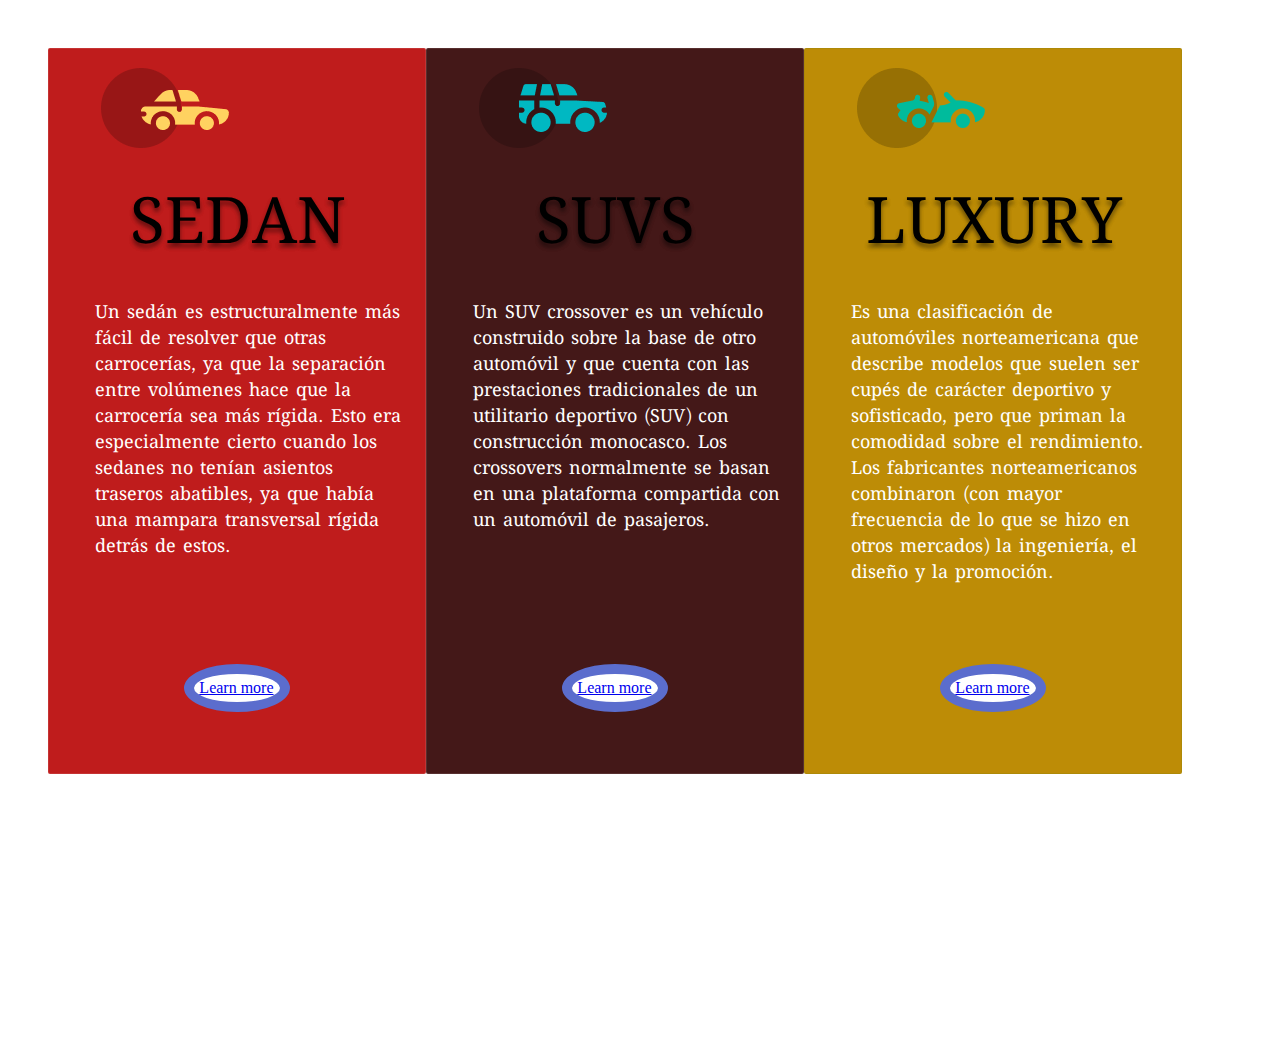
==== index.html @ 1110c5a8 "ghpages" ====
<!DOCTYPE html>
<html lang="en">
<head>
    <meta charset="UTF-8">
    <meta http-equiv="X-UA-Compatible" content="IE=edge">
    <meta name="viewport" content="width=device-width, initial-scale=1.0">
    <title>Document</title>
    <link rel="stylesheet" type="text/css" href="./index.css">
    <link rel="preconnect" href="https://fonts.googleapis.com">
    <link rel="preconnect" href="https://fonts.gstatic.com" crossorigin>
    <link href="https://fonts.googleapis.com/css2?family=Noto+Serif+Oriya:wght@400;500;600;700&display=swap" rel="stylesheet">
</head>

<body>
<div class="general">
    <section class="card1">
        <img src="./imagenes/image.png" alt="">
        <h1>SEDAN</h1>
        <P>Un sedán es estructuralmente más fácil de resolver que otras carrocerías, ya que la separación entre volúmenes hace que la carrocería sea más rígida. Esto era especialmente cierto cuando los sedanes no tenían asientos traseros abatibles, ya que había una mampara transversal rígida detrás de estos.</P>
        <a href="https://es.wikipedia.org/wiki/Sed%C3%A1n" class="learnMore1">Learn more</a>
    </section>
    <section class="card2">
        <img src="./imagenes/image (1).png" alt="">
        <h1>SUVS</h1>
        <P>Un SUV crossover es un vehículo construido sobre la base de otro automóvil y que cuenta con las prestaciones tradicionales de un utilitario deportivo (SUV) con construcción monocasco. Los crossovers normalmente se basan en una plataforma compartida con un automóvil de pasajeros.</P>
        <a href="https://es.wikipedia.org/wiki/Crossover_(autom%C3%B3vil)"  class="learnMore2">Learn more</a>
    </section>
    <section class="card3">
        <img src="./imagenes/image (2).png" alt="">
        <h1>LUXURY</h1>
        <P>Es una clasificación de automóviles norteamericana que describe modelos que suelen ser cupés de carácter deportivo y sofisticado, pero que priman la comodidad sobre el rendimiento. Los fabricantes norteamericanos combinaron (con mayor frecuencia de lo que se hizo en otros mercados) la ingeniería, el diseño y la promoción.</P>   
        <a href="https://es.wikipedia.org/wiki/Autom%C3%B3vil_de_lujo_personal" class="learnMore3">Learn more</a>
    </section>

</div>
</body>
</html>
---- index.css ----
div {
    position: relative;
    width: 1440px;
    height: 1024px;
    

background: #FFFFFF;
}
section {
    margin-top: 40px;
    border: solid inset black;
}
h1 {
    position: absolute;
    width: 273px;
    height: 81px;
    left: 52.2px;
    top: 99.67px;
    font-family: 'Noto Serif Oriya', serif;

    
   
    font-weight: 400;
    font-size: 64px;
    line-height: 74px;
    text-align: center;

    color: #000000;

    text-shadow: 0px 4px 4px rgba(0, 0, 0, 0.25), 0px 4px 4px rgba(0, 0, 0, 0.25);
}
img {
    position: absolute;
    width: 128px;
    height: 80px;
    left: 52px;
    top: 19px;
    
    background: url(image.png);
}
p {
    
    position: absolute;
    width: 307px;
    height: 214px;
    left: 46px;
    top: 234px;

    font-family: 'Noto Serif Oriya', serif;
    font-size: 18px;


color: #FFFFFF  ;
}
a {

    box-sizing: border-box;
    width: 28%;
    border: solid #5B6DCD 10px;
    padding: 5px;   
    position: absolute;
    top: 85%;
    left: 36%;
    
    
    
    

    background-color: #FFFFFF;
    border-radius: 67%;
    
    transition: background-color .2s;
  
}
.card1 a:hover{
  
    background-color: skyblue;
}
.card2 a:active{
    background-color: #bd8c06;
}
.card3 a:hover {
    background-color: rgb(95, 49, 201);
}
.card1 {
    margin-left: 40px;
    box-sizing: border-box;

    float: left;

    position: relative;
    width: 378px;
    height: 726px;
    
    background: #BF1C1C;
    border: 1px solid rgba(255, 255, 255, 0.1);
    border-radius: 2px;

    
}
.card2 {
    box-sizing: border-box;

    float: left;

    position: relative;
    width: 378px;
    height: 726px;

    background: #441818;
    border: 1px solid rgba(255, 255, 255, 0.1);
    border-radius: 2px;

}
.card3 {
    box-sizing: border-box;

    float: left;

    position: relative;
    width: 378px;
    height: 726px;

    background: #bd8c06;
    border: 1px solid rgba(45, 117, 17, 0.1);
    border-radius: 2px;
}
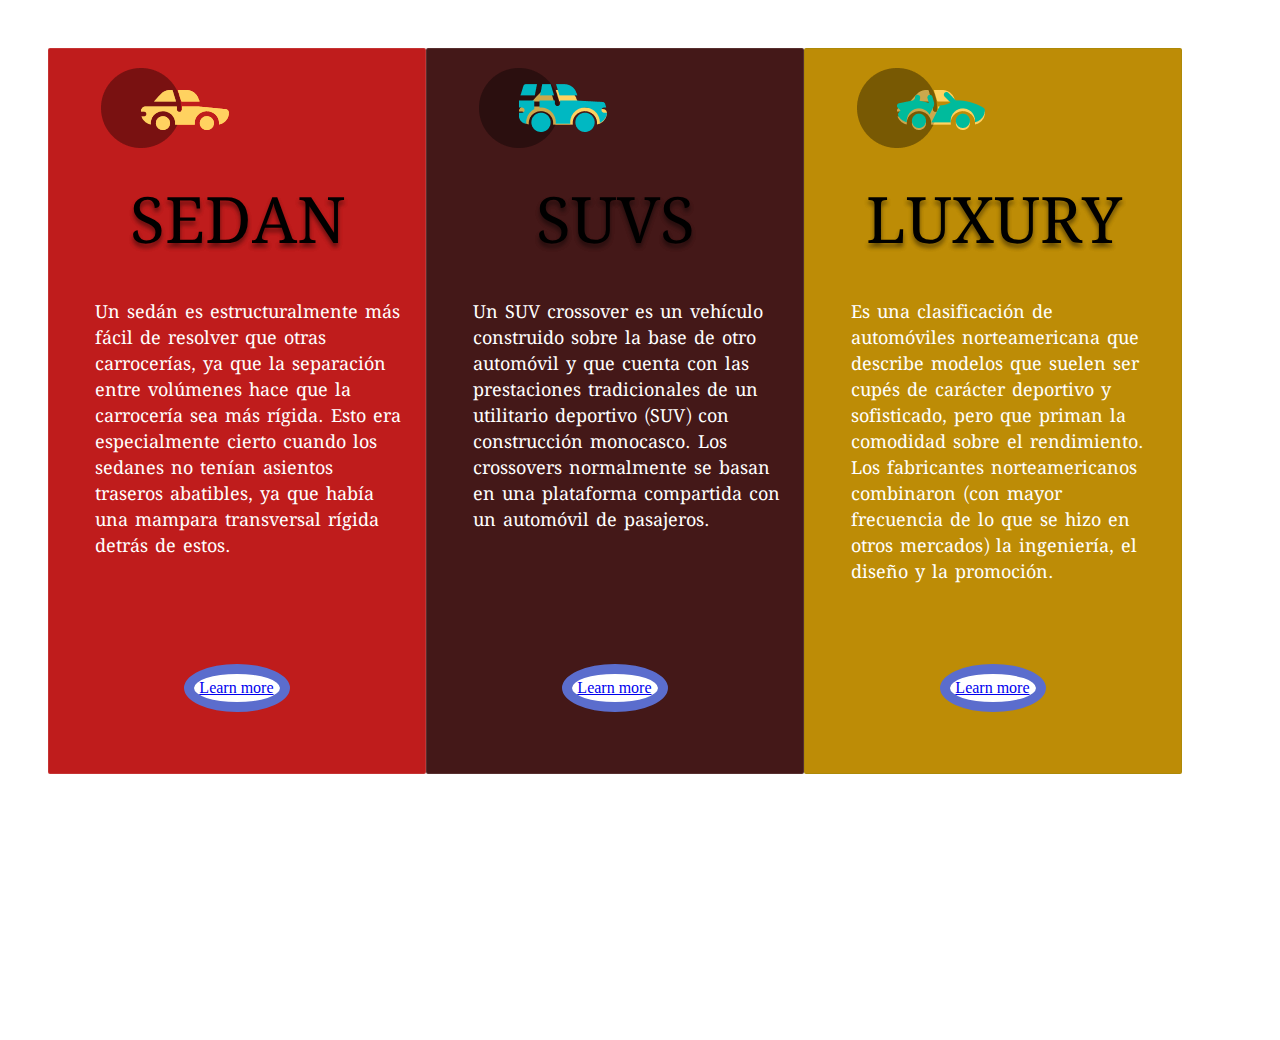
==== commit 0a999d44: "saque la carpeta" ====
--- a/index.html
+++ b/index.html
@@ -14,19 +14,19 @@
 <body>
 <div class="general">
     <section class="card1">
-        <img src="./imagenes/image.png" alt="">
+        <img src="./image.png" alt="">
         <h1>SEDAN</h1>
         <P>Un sedán es estructuralmente más fácil de resolver que otras carrocerías, ya que la separación entre volúmenes hace que la carrocería sea más rígida. Esto era especialmente cierto cuando los sedanes no tenían asientos traseros abatibles, ya que había una mampara transversal rígida detrás de estos.</P>
         <a href="https://es.wikipedia.org/wiki/Sed%C3%A1n" class="learnMore1">Learn more</a>
     </section>
     <section class="card2">
-        <img src="./imagenes/image (1).png" alt="">
+        <img src="./image (1).png" alt="">
         <h1>SUVS</h1>
         <P>Un SUV crossover es un vehículo construido sobre la base de otro automóvil y que cuenta con las prestaciones tradicionales de un utilitario deportivo (SUV) con construcción monocasco. Los crossovers normalmente se basan en una plataforma compartida con un automóvil de pasajeros.</P>
         <a href="https://es.wikipedia.org/wiki/Crossover_(autom%C3%B3vil)"  class="learnMore2">Learn more</a>
     </section>
     <section class="card3">
-        <img src="./imagenes/image (2).png" alt="">
+        <img src="./image (2).png" alt="">
         <h1>LUXURY</h1>
         <P>Es una clasificación de automóviles norteamericana que describe modelos que suelen ser cupés de carácter deportivo y sofisticado, pero que priman la comodidad sobre el rendimiento. Los fabricantes norteamericanos combinaron (con mayor frecuencia de lo que se hizo en otros mercados) la ingeniería, el diseño y la promoción.</P>   
         <a href="https://es.wikipedia.org/wiki/Autom%C3%B3vil_de_lujo_personal" class="learnMore3">Learn more</a>
